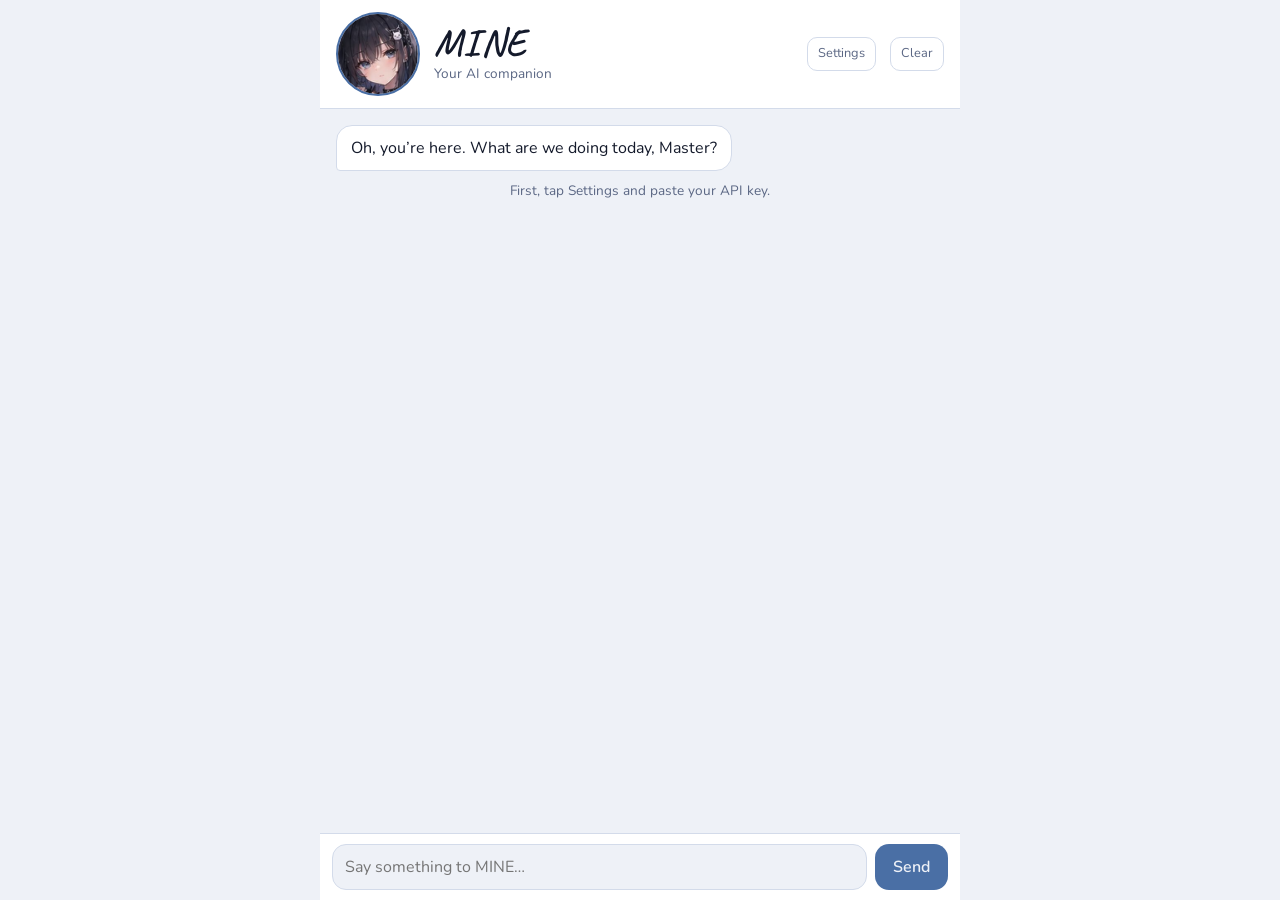
==== index.html @ ddd77b6e "Rename index-1.html to index.html" ====
<!DOCTYPE html>
<html lang="en">
<head>
<meta charset="utf-8">
<meta name="viewport" content="width=device-width, initial-scale=1, viewport-fit=cover">
<title>MINE</title>
<meta name="theme-color" content="#0d1220">
<link rel="manifest" href="manifest.webmanifest">
<link rel="icon" href="icon-192.png">
<link rel="apple-touch-icon" href="icon-192.png">
<link rel="preconnect" href="https://fonts.googleapis.com">
<link href="https://fonts.googleapis.com/css2?family=Caveat:wght@600&family=Nunito:wght@400;600&display=swap" rel="stylesheet">
<link rel="stylesheet" href="style.css">
</head>
<body>
<div id="app">
<header>
<img id="face" alt="MINE">
<div><h1>MINE</h1><p id="status">Your AI companion</p></div>
<button id="gear" type="button">Settings</button><button id="clear" type="button">Clear</button>
</header>
<div id="set" hidden><label>API key (stays on this phone)<input id="k" type="password" autocomplete="off"></label><label>Model name<input id="mdl"></label><button id="sv" type="button">Save</button></div>
<div id="log" aria-live="polite"></div>
<form id="f"><textarea id="t" rows="1" placeholder="Say something to MINE…"></textarea><button id="send" type="submit">Send</button></form>
</div>
<script src="faces.js"></script>
<script src="script.js"></script>
</body>
</html>
---- style.css ----
:root{--bg:#eef1f7;--panel:#fff;--text:#141a2b;--muted:#5b6784;--accent:#4a6fa5;--me:#dbe4f3;--her:#fff;--line:#d3dbea;
box-sizing:border-box;padding-top:env(safe-area-inset-top,0px);padding-bottom:env(safe-area-inset-bottom,0px)}
@media (prefers-color-scheme:dark){:root:not([data-theme="light"]){--bg:#0d1220;--panel:#141b2d;--text:#e8edf7;--muted:#8d9ab8;--accent:#9fb4d6;--me:#26324d;--her:#19223a;--line:#27314a}}
:root[data-theme="dark"]{--bg:#0d1220;--panel:#141b2d;--text:#e8edf7;--muted:#8d9ab8;--accent:#9fb4d6;--me:#26324d;--her:#19223a;--line:#27314a}
*{box-sizing:border-box}
html,body{height:100%;margin:0}
body{background:var(--bg);color:var(--text);font:16px/1.5 Nunito,system-ui,sans-serif}
#app{height:100%;display:flex;flex-direction:column;max-width:640px;margin:0 auto}
header{display:flex;align-items:center;gap:14px;padding:12px 16px;border-bottom:1px solid var(--line);background:var(--panel)}
#face{width:84px;height:84px;border-radius:50%;object-fit:cover;object-position:50% 45%;border:2px solid var(--accent);transform:scale(1);flex:none;background:var(--line)}
h1{font:600 2.4rem/1 Caveat,cursive;margin:0;letter-spacing:.02em}
header p{margin:2px 0 0;color:var(--muted);font-size:.85rem}
#gear{margin-left:auto}#clear,#gear{background:none;border:1px solid var(--line);color:var(--muted);border-radius:10px;padding:6px 10px;font:inherit;font-size:.8rem}
#log{flex:1;overflow-y:auto;padding:16px;display:flex;flex-direction:column;gap:10px}
.m{max-width:85%;padding:10px 14px;border-radius:16px;white-space:pre-wrap;overflow-wrap:anywhere;border:1px solid var(--line)}
.her{align-self:flex-start;background:var(--her);border-bottom-left-radius:4px}
.me{align-self:flex-end;background:var(--me);border-bottom-right-radius:4px}
.err{align-self:center;color:var(--muted);font-size:.85rem;text-align:center}
form{display:flex;gap:8px;padding:10px 12px;border-top:1px solid var(--line);background:var(--panel)}
textarea{flex:1;resize:none;border:1px solid var(--line);border-radius:14px;padding:10px 12px;font:inherit;background:var(--bg);color:var(--text);max-height:120px}
#send{border:0;border-radius:14px;padding:0 18px;background:var(--accent);color:var(--bg);font:600 1rem Nunito,sans-serif}
#send:disabled{opacity:.5}
button:focus-visible,textarea:focus-visible{outline:2px solid var(--accent);outline-offset:2px}
header{flex-wrap:wrap}#set{display:flex;flex-direction:column;gap:8px;padding:12px 16px;border-bottom:1px solid var(--line);background:var(--panel);font-size:.85rem;color:var(--muted)}#set[hidden]{display:none}#set input{width:100%;margin-top:4px;border:1px solid var(--line);border-radius:10px;padding:8px 10px;font:inherit;background:var(--bg);color:var(--text)}#sv{align-self:flex-start;border:0;border-radius:10px;padding:8px 16px;background:var(--accent);color:var(--bg);font:600 .9rem Nunito,sans-serif}
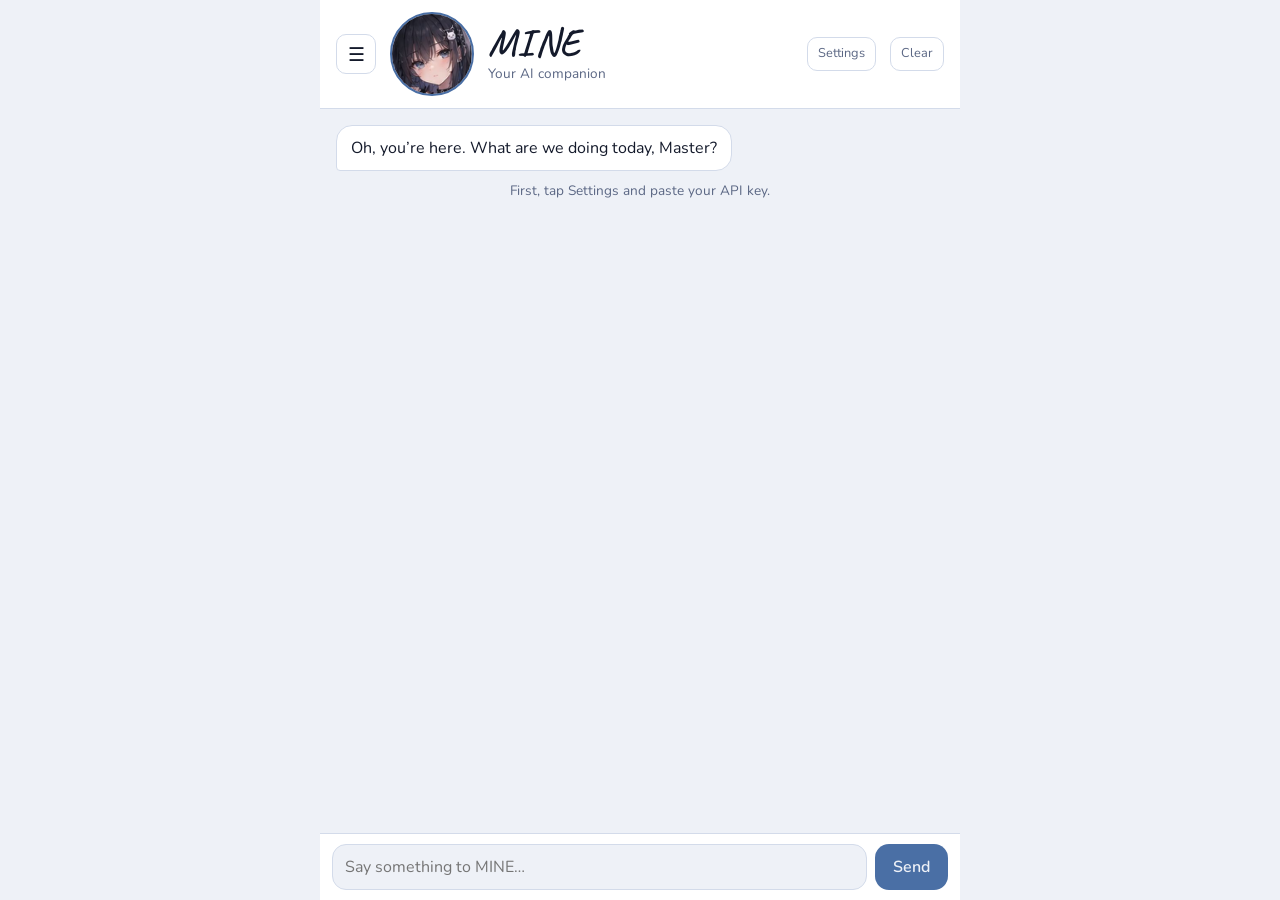
==== commit 8d0036e3: "Rename index-1.html to index.html" ====
--- a/index.html
+++ b/index.html
@@ -10,20 +10,34 @@
 <link rel="apple-touch-icon" href="icon-192.png">
 <link rel="preconnect" href="https://fonts.googleapis.com">
 <link href="https://fonts.googleapis.com/css2?family=Caveat:wght@600&family=Nunito:wght@400;600&display=swap" rel="stylesheet">
-<link rel="stylesheet" href="style.css">
+<link rel="stylesheet" href="style.css?v=2">
 </head>
 <body>
 <div id="app">
 <header>
+<button id="menu" type="button" aria-label="Chats">☰</button>
 <img id="face" alt="MINE">
 <div><h1>MINE</h1><p id="status">Your AI companion</p></div>
 <button id="gear" type="button">Settings</button><button id="clear" type="button">Clear</button>
 </header>
-<div id="set" hidden><label>API key (stays on this phone)<input id="k" type="password" autocomplete="off"></label><label>Model name<input id="mdl"></label><button id="sv" type="button">Save</button></div>
+<div id="set" hidden>
+<label>API key (stays on this phone)<input id="k" type="password" autocomplete="off"></label>
+<label>Model name<input id="mdl"></label>
+<label>What should MINE call you?<input id="un" placeholder="Master"></label>
+<label>Personality (how MINE acts)<textarea id="pp"></textarea></label>
+<div class="row"><button id="sv" type="button">Save</button><button id="rp" type="button">Reset personality</button></div>
+</div>
 <div id="log" aria-live="polite"></div>
 <form id="f"><textarea id="t" rows="1" placeholder="Say something to MINE…"></textarea><button id="send" type="submit">Send</button></form>
 </div>
+<div id="dim" hidden></div>
+<aside id="drawer" hidden>
+<h2>MINE</h2>
+<button id="newc" type="button">+ New chat</button>
+<input id="q" type="search" placeholder="Search chats…" autocomplete="off">
+<div id="list"></div>
+</aside>
 <script src="faces.js"></script>
-<script src="script.js"></script>
+<script src="script.js?v=2"></script>
 </body>
 </html>
--- a/style.css
+++ b/style.css
@@ -21,4 +21,22 @@
 #send{border:0;border-radius:14px;padding:0 18px;background:var(--accent);color:var(--bg);font:600 1rem Nunito,sans-serif}
 #send:disabled{opacity:.5}
 button:focus-visible,textarea:focus-visible{outline:2px solid var(--accent);outline-offset:2px}
-header{flex-wrap:wrap}#set{display:flex;flex-direction:column;gap:8px;padding:12px 16px;border-bottom:1px solid var(--line);background:var(--panel);font-size:.85rem;color:var(--muted)}#set[hidden]{display:none}#set input{width:100%;margin-top:4px;border:1px solid var(--line);border-radius:10px;padding:8px 10px;font:inherit;background:var(--bg);color:var(--text)}#sv{align-self:flex-start;border:0;border-radius:10px;padding:8px 16px;background:var(--accent);color:var(--bg);font:600 .9rem Nunito,sans-serif}+header{flex-wrap:wrap}#set{display:flex;flex-direction:column;gap:8px;padding:12px 16px;border-bottom:1px solid var(--line);background:var(--panel);font-size:.85rem;color:var(--muted)}#set[hidden]{display:none}#set input{width:100%;margin-top:4px;border:1px solid var(--line);border-radius:10px;padding:8px 10px;font:inherit;background:var(--bg);color:var(--text)}#sv{align-self:flex-start;border:0;border-radius:10px;padding:8px 16px;background:var(--accent);color:var(--bg);font:600 .9rem Nunito,sans-serif}
+#menu{background:none;border:1px solid var(--line);color:var(--text);border-radius:10px;width:40px;height:40px;font-size:1.2rem;flex:none}
+#dim{position:fixed;inset:0;background:rgba(0,0,0,.45);z-index:20}
+#dim[hidden],#drawer[hidden]{display:none}
+#drawer{position:fixed;top:0;bottom:0;left:0;width:min(86vw,340px);background:var(--panel);color:var(--text);z-index:21;display:flex;flex-direction:column;gap:10px;padding:calc(12px + env(safe-area-inset-top,0px)) 12px calc(12px + env(safe-area-inset-bottom,0px));border-right:1px solid var(--line)}
+#drawer h2{font:600 2rem/1 Caveat,cursive;margin:0}
+#q{width:100%;border:1px solid var(--line);border-radius:12px;padding:10px 12px;font:inherit;background:var(--bg);color:var(--text)}
+#newc{border:0;border-radius:12px;padding:10px;background:var(--accent);color:var(--bg);font:600 1rem Nunito,sans-serif}
+#list{flex:1;overflow-y:auto;display:flex;flex-direction:column;gap:2px}
+.lab{color:var(--muted);font-size:.75rem;margin:10px 4px 2px}
+.ci{display:flex;align-items:center;border-radius:10px}
+.ci.on{background:var(--me)}
+.ci .o{flex:1;min-width:0;text-align:left;background:none;border:0;color:var(--text);font:inherit;padding:10px;overflow:hidden;text-overflow:ellipsis;white-space:nowrap}
+.ci .a{background:none;border:0;color:var(--muted);padding:8px;font-size:1rem;opacity:.45}
+.ci .a.p{opacity:1}
+#set{max-height:65vh;overflow-y:auto}
+#set textarea{width:100%;min-height:130px;max-height:none;margin-top:4px;resize:vertical;border:1px solid var(--line);border-radius:10px;padding:8px 10px;font:inherit;background:var(--bg);color:var(--text)}
+.row{display:flex;gap:8px;flex-wrap:wrap}
+#rp{background:none;border:1px solid var(--line);color:var(--muted);border-radius:10px;padding:8px 12px;font:inherit;font-size:.85rem}
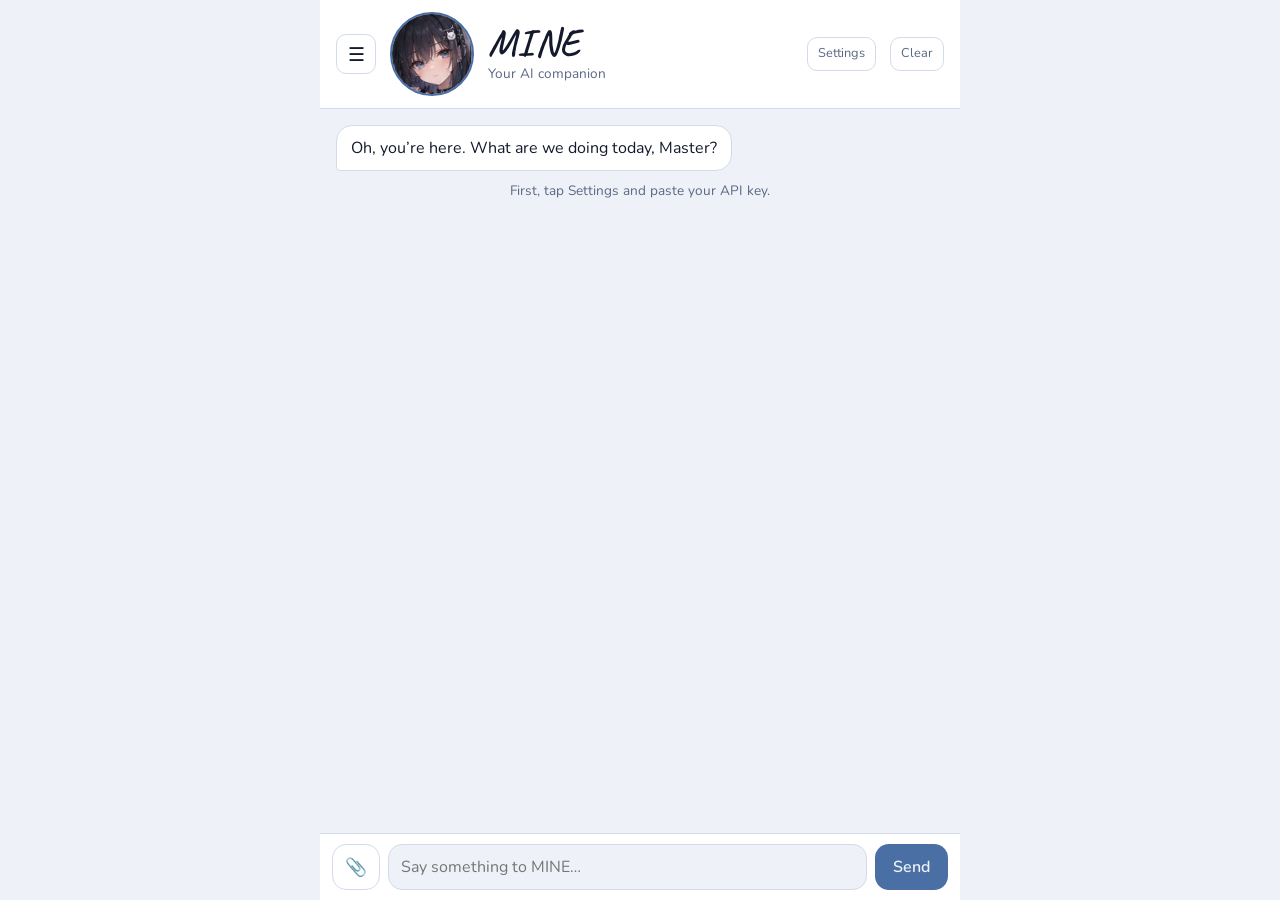
==== commit 99dd0886: "Add files via upload" ====
--- a/index.html
+++ b/index.html
@@ -10,7 +10,7 @@
 <link rel="apple-touch-icon" href="icon-192.png">
 <link rel="preconnect" href="https://fonts.googleapis.com">
 <link href="https://fonts.googleapis.com/css2?family=Caveat:wght@600&family=Nunito:wght@400;600&display=swap" rel="stylesheet">
-<link rel="stylesheet" href="style.css?v=2">
+<link rel="stylesheet" href="style.css?v=3">
 </head>
 <body>
 <div id="app">
@@ -25,10 +25,12 @@
 <label>Model name<input id="mdl"></label>
 <label>What should MINE call you?<input id="un" placeholder="Master"></label>
 <label>Personality (how MINE acts)<textarea id="pp"></textarea></label>
-<div class="row"><button id="sv" type="button">Save</button><button id="rp" type="button">Reset personality</button></div>
+<div class="row"><button id="sv" type="button">Save</button><button id="rp" type="button">Reset personality</button><button id="ex" type="button">Export chats</button><button id="im" type="button">Import chats</button></div>
+<input id="imp" type="file" accept="application/json" hidden>
 </div>
 <div id="log" aria-live="polite"></div>
-<form id="f"><textarea id="t" rows="1" placeholder="Say something to MINE…"></textarea><button id="send" type="submit">Send</button></form>
+<div id="pv" hidden></div>
+<form id="f"><button id="att" type="button" aria-label="Attach image">📎</button><input id="img" type="file" accept="image/*" hidden><textarea id="t" rows="1" placeholder="Say something to MINE…"></textarea><button id="send" type="submit">Send</button></form>
 </div>
 <div id="dim" hidden></div>
 <aside id="drawer" hidden>
@@ -38,6 +40,6 @@
 <div id="list"></div>
 </aside>
 <script src="faces.js"></script>
-<script src="script.js?v=2"></script>
+<script src="script.js?v=3"></script>
 </body>
 </html>
--- a/style.css
+++ b/style.css
@@ -40,3 +40,12 @@
 #set textarea{width:100%;min-height:130px;max-height:none;margin-top:4px;resize:vertical;border:1px solid var(--line);border-radius:10px;padding:8px 10px;font:inherit;background:var(--bg);color:var(--text)}
 .row{display:flex;gap:8px;flex-wrap:wrap}
 #rp{background:none;border:1px solid var(--line);color:var(--muted);border-radius:10px;padding:8px 12px;font:inherit;font-size:.85rem}
+
+.m pre{overflow-x:auto;background:var(--bg);padding:8px 10px;border-radius:8px;margin:6px 0;white-space:pre}
+.m code{font-family:ui-monospace,Menlo,Consolas,monospace;font-size:.88em;background:var(--bg);padding:1px 4px;border-radius:4px}
+.m pre code{background:none;padding:0}
+.act{display:flex;gap:6px;margin-top:8px}
+.act button,#ex,#im{background:none;border:1px solid var(--line);color:var(--muted);border-radius:8px;padding:3px 9px;font:inherit;font-size:.78rem}
+#att{background:none;border:1px solid var(--line);border-radius:14px;padding:0 12px;font-size:1.1rem;color:var(--text)}
+#pv{padding:6px 14px;font-size:.85rem;color:var(--muted);background:var(--panel);border-top:1px solid var(--line);position:relative;z-index:2}
+#pv button{background:none;border:0;color:var(--accent);font:inherit;margin-left:8px}
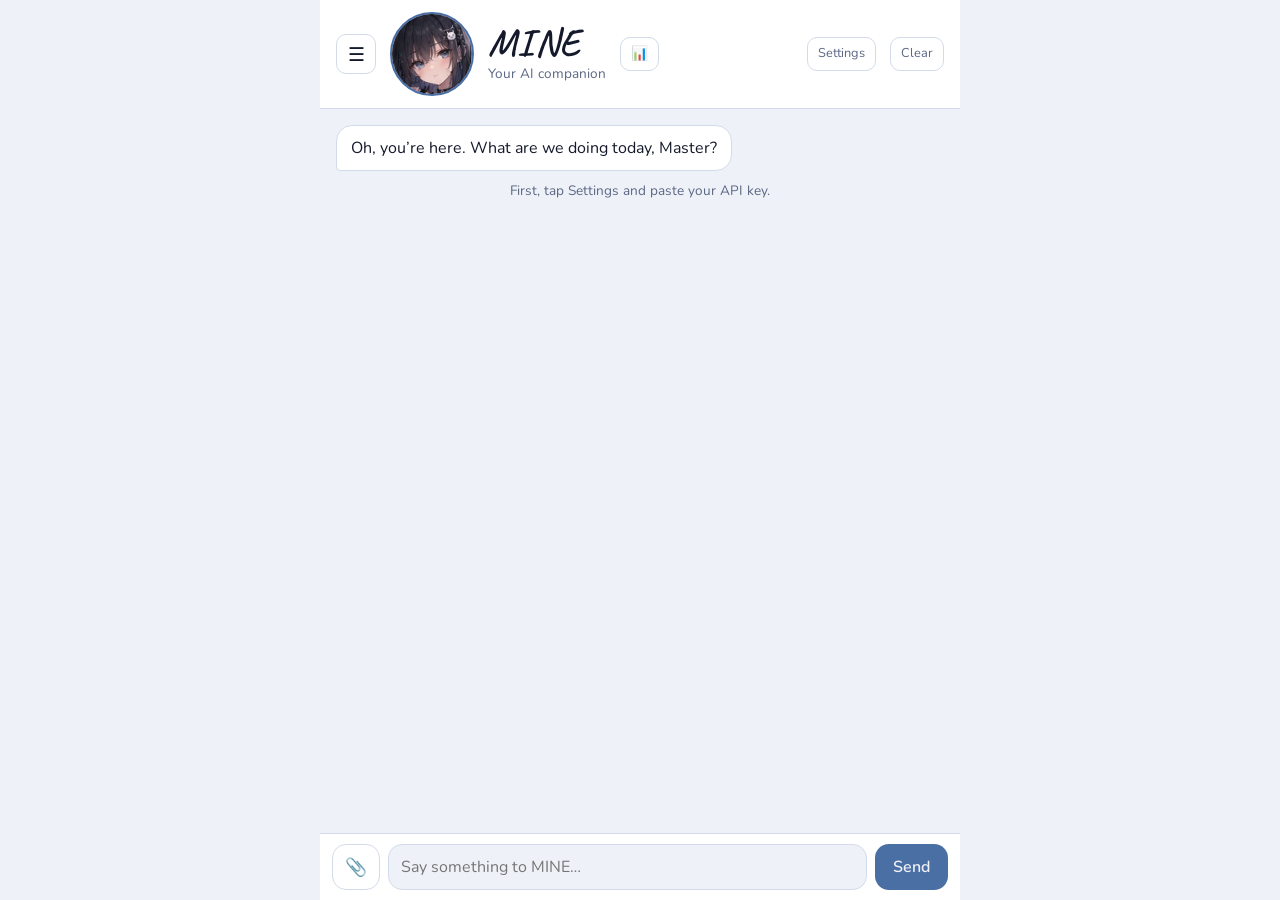
==== commit 5f09b43e: "Add files via upload" ====
--- a/index.html
+++ b/index.html
@@ -10,7 +10,7 @@
 <link rel="apple-touch-icon" href="icon-192.png">
 <link rel="preconnect" href="https://fonts.googleapis.com">
 <link href="https://fonts.googleapis.com/css2?family=Caveat:wght@600&family=Nunito:wght@400;600&display=swap" rel="stylesheet">
-<link rel="stylesheet" href="style.css?v=3">
+<link rel="stylesheet" href="style.css?v=4">
 </head>
 <body>
 <div id="app">
@@ -18,15 +18,22 @@
 <button id="menu" type="button" aria-label="Chats">☰</button>
 <img id="face" alt="MINE">
 <div><h1>MINE</h1><p id="status">Your AI companion</p></div>
-<button id="gear" type="button">Settings</button><button id="clear" type="button">Clear</button>
+<button id="wbtn" type="button" aria-label="Well-being">📊</button><button id="gear" type="button">Settings</button><button id="clear" type="button">Clear</button>
 </header>
 <div id="set" hidden>
 <label>API key (stays on this phone)<input id="k" type="password" autocomplete="off"></label>
 <label>Model name<input id="mdl"></label>
 <label>What should MINE call you?<input id="un" placeholder="Master"></label>
 <label>Personality (how MINE acts)<textarea id="pp"></textarea></label>
-<div class="row"><button id="sv" type="button">Save</button><button id="rp" type="button">Reset personality</button><button id="ex" type="button">Export chats</button><button id="im" type="button">Import chats</button></div>
+<div class="row"><button id="sv" type="button">Save</button><button id="rp" type="button">Reset personality</button><button id="nt" type="button">Enable notifications</button><button id="ex" type="button">Export chats</button><button id="im" type="button">Import chats</button></div>
 <input id="imp" type="file" accept="application/json" hidden>
+</div>
+<div id="wb" hidden>
+<div class="row"><select id="wd"><option value="0">Today</option><option value="1">Yesterday</option><option value="2">2 days ago</option></select><input id="wh" type="number" min="0" max="24" placeholder="hours"><input id="wm" type="number" min="0" max="59" placeholder="min"></div>
+<label>Top apps (e.g. Instagram 1h20m, YouTube 45m)<textarea id="wa"></textarea></label>
+<div class="row"><button id="ws" type="button">Save day</button><button id="wsh" type="button">📸 Read screenshot</button><button id="wq" type="button">Ask MINE</button></div>
+<input id="wf" type="file" accept="image/*" hidden>
+<div id="wsum"></div>
 </div>
 <div id="log" aria-live="polite"></div>
 <div id="pv" hidden></div>
@@ -40,6 +47,6 @@
 <div id="list"></div>
 </aside>
 <script src="faces.js"></script>
-<script src="script.js?v=3"></script>
+<script src="script.js?v=4"></script>
 </body>
 </html>
--- a/style.css
+++ b/style.css
@@ -49,3 +49,8 @@
 #att{background:none;border:1px solid var(--line);border-radius:14px;padding:0 12px;font-size:1.1rem;color:var(--text)}
 #pv{padding:6px 14px;font-size:.85rem;color:var(--muted);background:var(--panel);border-top:1px solid var(--line);position:relative;z-index:2}
 #pv button{background:none;border:0;color:var(--accent);font:inherit;margin-left:8px}
+
+#wb{display:flex;flex-direction:column;gap:8px;padding:12px 16px;border-bottom:1px solid var(--line);background:var(--panel);font-size:.85rem;color:var(--muted);max-height:65vh;overflow-y:auto}#wb[hidden]{display:none}
+#wb input,#wb select,#wb textarea{border:1px solid var(--line);border-radius:10px;padding:8px 10px;font:inherit;background:var(--bg);color:var(--text)}#wb input{width:6rem}#wb textarea{width:100%;min-height:60px;margin-top:4px}
+#wb button,#nt,#wbtn{background:none;border:1px solid var(--line);color:var(--muted);border-radius:10px;padding:8px 12px;font:inherit;font-size:.85rem}#wbtn{padding:6px 10px}#ws{background:var(--accent);color:var(--bg);border:0}
+#wsum{white-space:pre-line}.tm{font-size:.7rem;color:var(--muted);margin-top:4px;opacity:.8}
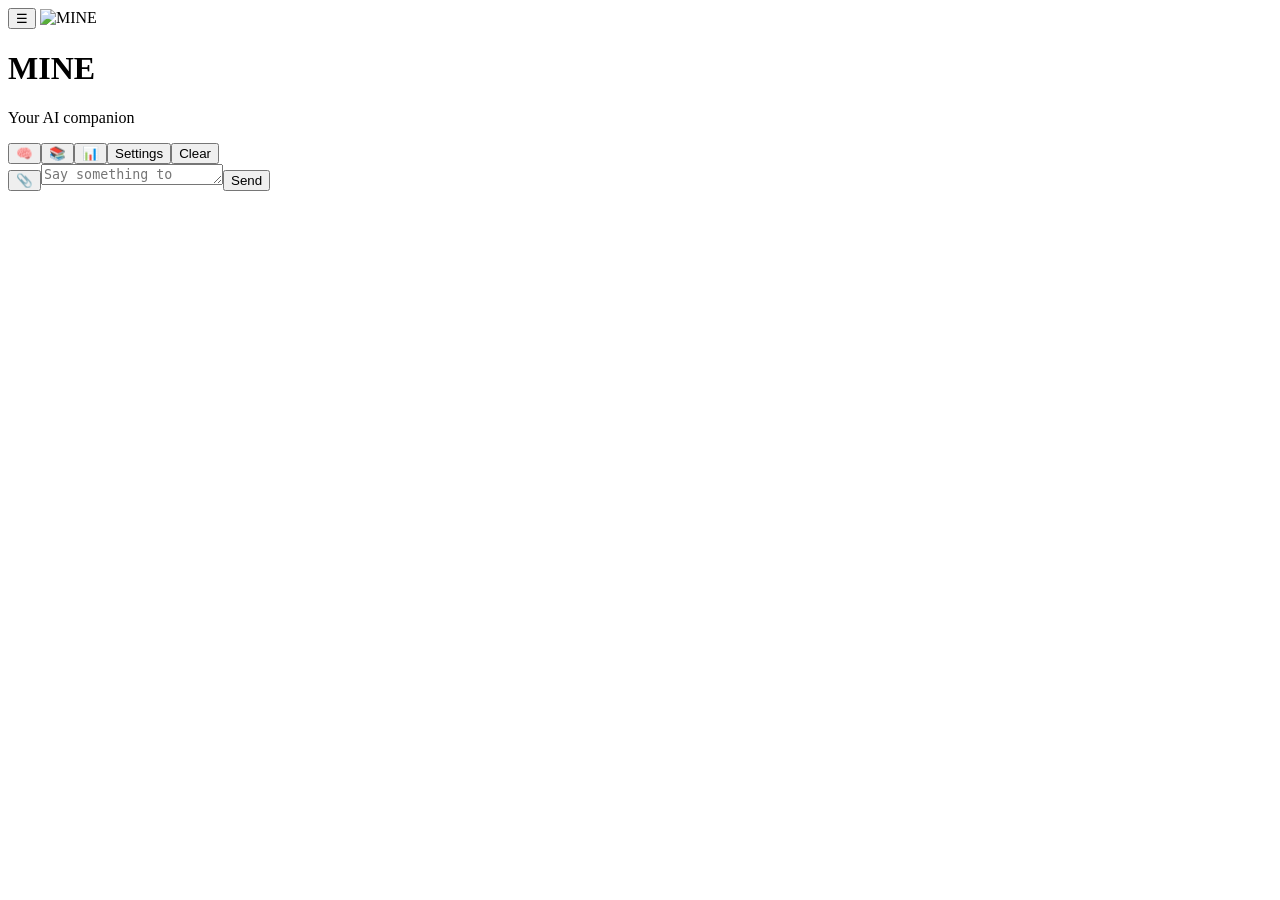
==== commit a77c2c97: "Rename index (1).html to index.html" ====
--- a/index.html
+++ b/index.html
@@ -10,7 +10,7 @@
 <link rel="apple-touch-icon" href="icon-192.png">
 <link rel="preconnect" href="https://fonts.googleapis.com">
 <link href="https://fonts.googleapis.com/css2?family=Caveat:wght@600&family=Nunito:wght@400;600&display=swap" rel="stylesheet">
-<link rel="stylesheet" href="style.css?v=4">
+<link rel="stylesheet" href="style.css?v=5">
 </head>
 <body>
 <div id="app">
@@ -18,7 +18,7 @@
 <button id="menu" type="button" aria-label="Chats">☰</button>
 <img id="face" alt="MINE">
 <div><h1>MINE</h1><p id="status">Your AI companion</p></div>
-<button id="wbtn" type="button" aria-label="Well-being">📊</button><button id="gear" type="button">Settings</button><button id="clear" type="button">Clear</button>
+<button id="mbtn" type="button" aria-label="Memory">🧠</button><button id="sbtn" type="button" aria-label="Study">📚</button><button id="wbtn" type="button" aria-label="Well-being">📊</button><button id="gear" type="button">Settings</button><button id="clear" type="button">Clear</button>
 </header>
 <div id="set" hidden>
 <label>API key (stays on this phone)<input id="k" type="password" autocomplete="off"></label>
@@ -35,11 +35,29 @@
 <input id="wf" type="file" accept="image/*" hidden>
 <div id="wsum"></div>
 </div>
+<div id="mp" hidden>
+<div class="lab">What MINE remembers about you (auto-saved from chats; delete anything)</div>
+<div id="ml"></div>
+<div class="row"><input id="mt" placeholder="Add something to remember…"><button id="madd" type="button">Add</button><button id="mclr" type="button">Clear all</button></div>
+</div>
 <div id="log" aria-live="polite"></div>
 <div id="pv" hidden></div>
 <form id="f"><button id="att" type="button" aria-label="Attach image">📎</button><input id="img" type="file" accept="image/*" hidden><textarea id="t" rows="1" placeholder="Say something to MINE…"></textarea><button id="send" type="submit">Send</button></form>
 </div>
 <div id="dim" hidden></div>
+<div id="sp" hidden>
+<div class="sh"><b>Study</b><span><button id="stq" type="button" class="on">Quiz</button> <button id="stp" type="button">Progress</button> <button id="sx" type="button" aria-label="Close">✕</button></span></div>
+<div id="sq">
+<div class="row"><select id="sc"><option>6</option><option>7</option><option>8</option><option>9</option><option selected>10</option><option>11</option><option>12</option></select><select id="ss"></select></div>
+<div class="row"><input id="sch" placeholder="Chapter (blank = whole syllabus)"><button id="chb" type="button">Load chapters</button></div>
+<select id="chs" hidden></select>
+<div class="row"><select id="sn"><option>5</option><option selected>10</option><option>15</option></select><select id="sd"><option>Mixed</option><option>Easy</option><option>Hard</option></select></div>
+<div class="row"><button id="go" type="button" class="pri">Start quiz</button><button id="gw" type="button">Practice my mistakes</button></div>
+<div id="sm" class="ex"></div>
+</div>
+<div id="sg" hidden></div>
+<div id="spg" hidden></div>
+</div>
 <aside id="drawer" hidden>
 <h2>MINE</h2>
 <button id="newc" type="button">+ New chat</button>
@@ -47,6 +65,6 @@
 <div id="list"></div>
 </aside>
 <script src="faces.js"></script>
-<script src="script.js?v=4"></script>
+<script src="script.js?v=5"></script>
 </body>
 </html>
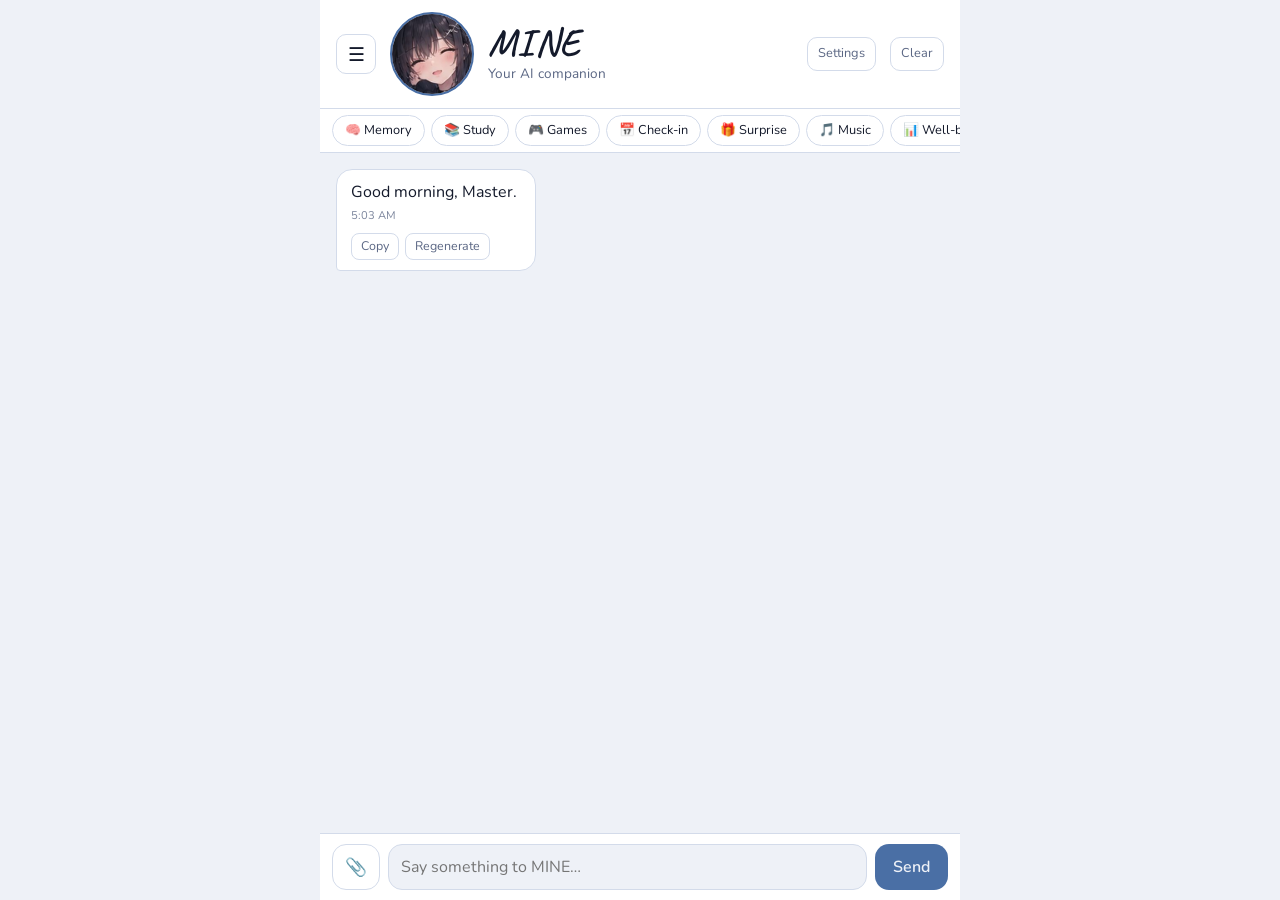
==== commit aeb3fd1b: "Add files via upload" ====
--- a/index.html
+++ b/index.html
@@ -10,7 +10,7 @@
 <link rel="apple-touch-icon" href="icon-192.png">
 <link rel="preconnect" href="https://fonts.googleapis.com">
 <link href="https://fonts.googleapis.com/css2?family=Caveat:wght@600&family=Nunito:wght@400;600&display=swap" rel="stylesheet">
-<link rel="stylesheet" href="style.css?v=5">
+<link rel="stylesheet" href="style.css?v=6">
 </head>
 <body>
 <div id="app">
@@ -18,14 +18,16 @@
 <button id="menu" type="button" aria-label="Chats">☰</button>
 <img id="face" alt="MINE">
 <div><h1>MINE</h1><p id="status">Your AI companion</p></div>
-<button id="mbtn" type="button" aria-label="Memory">🧠</button><button id="sbtn" type="button" aria-label="Study">📚</button><button id="wbtn" type="button" aria-label="Well-being">📊</button><button id="gear" type="button">Settings</button><button id="clear" type="button">Clear</button>
+<button id="gear" type="button">Settings</button><button id="clear" type="button">Clear</button>
 </header>
+<nav id="tb"><button id="mbtn" type="button">🧠 Memory</button><button id="sbtn" type="button">📚 Study</button><button id="gmb" type="button">🎮 Games</button><button id="cbtn" type="button">📅 Check-in</button><button id="sup" type="button">🎁 Surprise</button><button id="ubtn" type="button">🎵 Music</button><button id="wbtn" type="button">📊 Well-being</button></nav>
+<div id="mb" hidden><span class="eq"><i></i><i></i><i></i><i></i></span><div class="mt"><b id="mtn"></b><small id="mta"></small><div class="bar"><i id="mpg"></i></div></div><button id="mch" type="button" aria-label="Ask MINE">💬</button><button id="mpp" type="button" aria-label="Pause">⏸</button><button id="mnx" type="button" aria-label="Next">⏭</button></div>
 <div id="set" hidden>
 <label>API key (stays on this phone)<input id="k" type="password" autocomplete="off"></label>
 <label>Model name<input id="mdl"></label>
 <label>What should MINE call you?<input id="un" placeholder="Master"></label>
 <label>Personality (how MINE acts)<textarea id="pp"></textarea></label>
-<div class="row"><button id="sv" type="button">Save</button><button id="rp" type="button">Reset personality</button><button id="nt" type="button">Enable notifications</button><button id="ex" type="button">Export chats</button><button id="im" type="button">Import chats</button></div>
+<div class="row"><button id="sv" type="button">Save</button><button id="rp" type="button">Reset personality</button><button id="nt" type="button">Enable notifications</button><button id="wx" type="button">Enable weather</button><button id="ex" type="button">Export chats</button><button id="im" type="button">Import chats</button></div>
 <input id="imp" type="file" accept="application/json" hidden>
 </div>
 <div id="wb" hidden>
@@ -40,11 +42,24 @@
 <div id="ml"></div>
 <div class="row"><input id="mt" placeholder="Add something to remember…"><button id="madd" type="button">Add</button><button id="mclr" type="button">Clear all</button></div>
 </div>
+<div id="cp" hidden>
+<div class="row"><button id="cpv" type="button">‹</button><b id="cpt" style="flex:1;text-align:center;color:var(--text)"></b><button id="cnx" type="button">›</button></div>
+<div id="ccal" class="cal"></div><div id="cdt" class="ex"></div><div id="cst" class="ex"></div>
+<div class="lab">Daily check-in: how do you feel today?</div><div class="row" id="cmd"></div>
+</div>
+<div id="up" hidden>
+<div class="row"><button id="uadd" type="button">＋ Add songs</button><button id="ush" type="button">🔀 Shuffle</button><button id="uclr" type="button">Clear</button></div>
+<input id="uf" type="file" accept="audio/*" multiple hidden>
+<label class="chk"><input id="uc" type="checkbox"> MINE comments when a song starts</label>
+<div id="ul"></div>
+<div class="ex">MINE can only see music played here, in her own player. A website can’t read what Spotify or YouTube Music is playing.</div>
+</div>
 <div id="log" aria-live="polite"></div>
 <div id="pv" hidden></div>
 <form id="f"><button id="att" type="button" aria-label="Attach image">📎</button><input id="img" type="file" accept="image/*" hidden><textarea id="t" rows="1" placeholder="Say something to MINE…"></textarea><button id="send" type="submit">Send</button></form>
 </div>
 <div id="dim" hidden></div>
+<div id="gp" hidden><div class="sh"><b>Games</b><button id="gx" type="button">✕</button></div><div id="gb"></div><div id="gv" hidden></div></div>
 <div id="sp" hidden>
 <div class="sh"><b>Study</b><span><button id="stq" type="button" class="on">Quiz</button> <button id="stp" type="button">Progress</button> <button id="sx" type="button" aria-label="Close">✕</button></span></div>
 <div id="sq">
@@ -65,6 +80,8 @@
 <div id="list"></div>
 </aside>
 <script src="faces.js"></script>
-<script src="script.js?v=5"></script>
+<script src="script.js?v=6"></script>
+<script src="extras.js?v=1"></script>
+<script src="games.js?v=1"></script>
 </body>
 </html>
--- a/style.css
+++ b/style.css
@@ -0,0 +1,98 @@
+:root{--bg:#eef1f7;--panel:#fff;--text:#141a2b;--muted:#5b6784;--accent:#4a6fa5;--me:#dbe4f3;--her:#fff;--line:#d3dbea;
+box-sizing:border-box;padding-top:env(safe-area-inset-top,0px);padding-bottom:env(safe-area-inset-bottom,0px)}
+@media (prefers-color-scheme:dark){:root:not([data-theme="light"]){--bg:#0d1220;--panel:#141b2d;--text:#e8edf7;--muted:#8d9ab8;--accent:#9fb4d6;--me:#26324d;--her:#19223a;--line:#27314a}}
+:root[data-theme="dark"]{--bg:#0d1220;--panel:#141b2d;--text:#e8edf7;--muted:#8d9ab8;--accent:#9fb4d6;--me:#26324d;--her:#19223a;--line:#27314a}
+*{box-sizing:border-box}
+html,body{height:100%;margin:0}
+body{background:var(--bg);color:var(--text);font:16px/1.5 Nunito,system-ui,sans-serif}
+#app{height:100%;display:flex;flex-direction:column;max-width:640px;margin:0 auto}
+header{display:flex;align-items:center;gap:14px;padding:12px 16px;border-bottom:1px solid var(--line);background:var(--panel)}
+#face{width:84px;height:84px;border-radius:50%;object-fit:cover;object-position:50% 45%;border:2px solid var(--accent);transform:scale(1);flex:none;background:var(--line)}
+h1{font:600 2.4rem/1 Caveat,cursive;margin:0;letter-spacing:.02em}
+header p{margin:2px 0 0;color:var(--muted);font-size:.85rem}
+#gear{margin-left:auto}#clear,#gear{background:none;border:1px solid var(--line);color:var(--muted);border-radius:10px;padding:6px 10px;font:inherit;font-size:.8rem}
+#log{flex:1;overflow-y:auto;padding:16px;display:flex;flex-direction:column;gap:10px}
+.m{max-width:85%;padding:10px 14px;border-radius:16px;white-space:pre-wrap;overflow-wrap:anywhere;border:1px solid var(--line)}
+.her{align-self:flex-start;background:var(--her);border-bottom-left-radius:4px}
+.me{align-self:flex-end;background:var(--me);border-bottom-right-radius:4px}
+.err{align-self:center;color:var(--muted);font-size:.85rem;text-align:center}
+form{display:flex;gap:8px;padding:10px 12px;border-top:1px solid var(--line);background:var(--panel)}
+textarea{flex:1;resize:none;border:1px solid var(--line);border-radius:14px;padding:10px 12px;font:inherit;background:var(--bg);color:var(--text);max-height:120px}
+#send{border:0;border-radius:14px;padding:0 18px;background:var(--accent);color:var(--bg);font:600 1rem Nunito,sans-serif}
+#send:disabled{opacity:.5}
+button:focus-visible,textarea:focus-visible{outline:2px solid var(--accent);outline-offset:2px}
+header{flex-wrap:wrap}#set{display:flex;flex-direction:column;gap:8px;padding:12px 16px;border-bottom:1px solid var(--line);background:var(--panel);font-size:.85rem;color:var(--muted)}#set[hidden]{display:none}#set input{width:100%;margin-top:4px;border:1px solid var(--line);border-radius:10px;padding:8px 10px;font:inherit;background:var(--bg);color:var(--text)}#sv{align-self:flex-start;border:0;border-radius:10px;padding:8px 16px;background:var(--accent);color:var(--bg);font:600 .9rem Nunito,sans-serif}
+#menu{background:none;border:1px solid var(--line);color:var(--text);border-radius:10px;width:40px;height:40px;font-size:1.2rem;flex:none}
+#dim{position:fixed;inset:0;background:rgba(0,0,0,.45);z-index:20}
+#dim[hidden],#drawer[hidden]{display:none}
+#drawer{position:fixed;top:0;bottom:0;left:0;width:min(86vw,340px);background:var(--panel);color:var(--text);z-index:21;display:flex;flex-direction:column;gap:10px;padding:calc(12px + env(safe-area-inset-top,0px)) 12px calc(12px + env(safe-area-inset-bottom,0px));border-right:1px solid var(--line)}
+#drawer h2{font:600 2rem/1 Caveat,cursive;margin:0}
+#q{width:100%;border:1px solid var(--line);border-radius:12px;padding:10px 12px;font:inherit;background:var(--bg);color:var(--text)}
+#newc{border:0;border-radius:12px;padding:10px;background:var(--accent);color:var(--bg);font:600 1rem Nunito,sans-serif}
+#list{flex:1;overflow-y:auto;display:flex;flex-direction:column;gap:2px}
+.lab{color:var(--muted);font-size:.75rem;margin:10px 4px 2px}
+.ci{display:flex;align-items:center;border-radius:10px}
+.ci.on{background:var(--me)}
+.ci .o{flex:1;min-width:0;text-align:left;background:none;border:0;color:var(--text);font:inherit;padding:10px;overflow:hidden;text-overflow:ellipsis;white-space:nowrap}
+.ci .a{background:none;border:0;color:var(--muted);padding:8px;font-size:1rem;opacity:.45}
+.ci .a.p{opacity:1}
+#set{max-height:65vh;overflow-y:auto}
+#set textarea{width:100%;min-height:130px;max-height:none;margin-top:4px;resize:vertical;border:1px solid var(--line);border-radius:10px;padding:8px 10px;font:inherit;background:var(--bg);color:var(--text)}
+.row{display:flex;gap:8px;flex-wrap:wrap}
+#rp{background:none;border:1px solid var(--line);color:var(--muted);border-radius:10px;padding:8px 12px;font:inherit;font-size:.85rem}
+
+.m pre{overflow-x:auto;background:var(--bg);padding:8px 10px;border-radius:8px;margin:6px 0;white-space:pre}
+.m code{font-family:ui-monospace,Menlo,Consolas,monospace;font-size:.88em;background:var(--bg);padding:1px 4px;border-radius:4px}
+.m pre code{background:none;padding:0}
+.act{display:flex;gap:6px;margin-top:8px}
+.act button,#ex,#im{background:none;border:1px solid var(--line);color:var(--muted);border-radius:8px;padding:3px 9px;font:inherit;font-size:.78rem}
+#att{background:none;border:1px solid var(--line);border-radius:14px;padding:0 12px;font-size:1.1rem;color:var(--text)}
+#pv{padding:6px 14px;font-size:.85rem;color:var(--muted);background:var(--panel);border-top:1px solid var(--line);position:relative;z-index:2}
+#pv button{background:none;border:0;color:var(--accent);font:inherit;margin-left:8px}
+
+#wb{display:flex;flex-direction:column;gap:8px;padding:12px 16px;border-bottom:1px solid var(--line);background:var(--panel);font-size:.85rem;color:var(--muted);max-height:65vh;overflow-y:auto}#wb[hidden]{display:none}
+#wb input,#wb select,#wb textarea{border:1px solid var(--line);border-radius:10px;padding:8px 10px;font:inherit;background:var(--bg);color:var(--text)}#wb input{width:6rem}#wb textarea{width:100%;min-height:60px;margin-top:4px}
+#wb button,#nt,#wbtn{background:none;border:1px solid var(--line);color:var(--muted);border-radius:10px;padding:8px 12px;font:inherit;font-size:.85rem}#wbtn{padding:6px 10px}#ws{background:var(--accent);color:var(--bg);border:0}
+#wsum{white-space:pre-line}.tm{font-size:.7rem;color:var(--muted);margin-top:4px;opacity:.8}
+
+#mp{display:flex;flex-direction:column;gap:8px;padding:12px 16px;border-bottom:1px solid var(--line);background:var(--panel);font-size:.85rem;color:var(--muted);max-height:65vh;overflow-y:auto}#mp[hidden]{display:none}
+.mi{display:flex;justify-content:space-between;align-items:center;gap:8px;padding:6px 0;border-bottom:1px solid var(--line);color:var(--text)}
+#mp input,#sp input,#sp select{flex:1;min-width:0;border:1px solid var(--line);border-radius:10px;padding:8px 10px;font:inherit;background:var(--panel);color:var(--text)}
+#mp button,#sp button{border:1px solid var(--line);background:none;color:var(--text);border-radius:10px;padding:8px 12px;font:inherit;font-size:.85rem}
+#mp .a{border:0;color:var(--muted);padding:4px 8px}
+#sp{position:fixed;inset:0;z-index:30;background:var(--bg);color:var(--text);display:flex;flex-direction:column;gap:10px;padding:calc(12px + env(safe-area-inset-top,0px)) 16px calc(12px + env(safe-area-inset-bottom,0px));overflow-y:auto;max-width:640px;margin:0 auto}#sp[hidden]{display:none}
+#sq,#sg,#spg{display:flex;flex-direction:column;gap:10px}#sq[hidden],#sg[hidden],#spg[hidden]{display:none}
+.sh{display:flex;justify-content:space-between;align-items:center}.sh b{font:600 1.9rem Caveat,cursive}
+#sp .on{background:var(--me)}#sp .pri{background:var(--accent);color:var(--bg);border:0;font-weight:600}
+.opt{display:block;width:100%;text-align:left;margin:2px 0}.opt:disabled{opacity:1;color:var(--text)}
+#sp .opt.ok{border-color:#3fa66b;background:rgba(63,166,107,.22)}#sp .opt.bad{border-color:#d65c5c;background:rgba(214,92,92,.22)}
+.bar{height:8px;border-radius:6px;background:var(--line);overflow:hidden}.bar i{display:block;height:100%;background:var(--accent)}
+.qq{font-size:1.05rem;margin:6px 0}.ex{color:var(--muted);font-size:.9rem;white-space:pre-line}.ex .row{margin-top:10px}
+.sr .t{display:flex;justify-content:space-between;gap:8px;font-size:.85rem;margin-bottom:4px}
+
+#tb{display:flex;gap:6px;overflow-x:auto;padding:6px 12px;border-bottom:1px solid var(--line);background:var(--panel);scrollbar-width:none}
+#tb button{flex:none;background:none;border:1px solid var(--line);color:var(--text);border-radius:999px;padding:5px 12px;font:inherit;font-size:.8rem}
+#cp,#up{display:flex;flex-direction:column;gap:8px;padding:12px 16px;border-bottom:1px solid var(--line);background:var(--panel);font-size:.85rem;color:var(--muted);max-height:65vh;overflow-y:auto}#cp[hidden],#up[hidden]{display:none}
+#cp button,#up button,#gp button,#mb button{border:1px solid var(--line);background:none;color:var(--text);border-radius:10px;padding:8px 12px;font:inherit;font-size:.85rem}
+.chk{display:flex;gap:8px;align-items:center}.ex{color:var(--muted);font-size:.9rem;white-space:pre-line}
+.cal{display:grid;grid-template-columns:repeat(7,1fr);gap:4px}.cw{text-align:center;font-size:.7rem}
+#cp .cd{aspect-ratio:1;padding:0;border-radius:8px;font-size:.72rem;line-height:1.1;white-space:pre-line}
+#cp .cd.l1{background:color-mix(in srgb,var(--accent) 25%,transparent)}#cp .cd.l2{background:color-mix(in srgb,var(--accent) 50%,transparent)}#cp .cd.l3{background:color-mix(in srgb,var(--accent) 80%,transparent)}#cp .cd.td{outline:2px solid var(--accent)}
+.sur{border:1px solid var(--accent);background:var(--panel);color:var(--text);border-radius:14px;padding:10px 14px;font:inherit}
+#mb{display:flex;align-items:center;gap:10px;padding:8px 12px;border-bottom:1px solid var(--line);background:var(--panel)}#mb[hidden]{display:none}
+#mb .mt{flex:1;min-width:0;display:flex;flex-direction:column}#mb b{white-space:nowrap;overflow:hidden;text-overflow:ellipsis;font-size:.9rem}#mb small{color:var(--muted);font-size:.75rem}#mb .bar{height:3px;margin-top:4px}
+#mb button{padding:6px 10px}
+.eq{display:flex;align-items:flex-end;gap:2px;height:22px;flex:none}.eq i{display:block;width:4px;background:var(--accent);border-radius:2px;animation:eq 0.9s ease-in-out infinite}
+.eq i:nth-child(1){animation-delay:-.2s}.eq i:nth-child(2){animation-delay:-.5s}.eq i:nth-child(3){animation-delay:-.1s}.eq i:nth-child(4){animation-delay:-.7s}
+@keyframes eq{0%,100%{height:4px}50%{height:22px}}
+#gp{position:fixed;inset:0;z-index:30;background:var(--bg);color:var(--text);display:flex;flex-direction:column;gap:10px;padding:calc(12px + env(safe-area-inset-top,0px)) 16px calc(12px + env(safe-area-inset-bottom,0px));overflow-y:auto;max-width:640px;margin:0 auto}#gp[hidden]{display:none}
+#gb,#gv{display:flex;flex-direction:column;gap:8px}#gb[hidden],#gv[hidden]{display:none}
+#gp .sh{display:flex;justify-content:space-between;align-items:center;gap:8px}#gp .sh b{font:600 1.7rem Caveat,cursive}
+#gp input,#gp select{border:1px solid var(--line);border-radius:10px;padding:8px 10px;font:inherit;background:var(--panel);color:var(--text)}
+.gc{display:block;width:100%;text-align:left}.gbody{display:flex;flex-direction:column;gap:10px}.gdone{pointer-events:none;opacity:.75}
+.g{display:grid;gap:6px;max-width:340px;width:100%}.g2{grid-template-columns:repeat(2,1fr);max-width:260px}.g3{grid-template-columns:repeat(3,1fr)}.g4{grid-template-columns:repeat(4,1fr)}.g5{grid-template-columns:repeat(5,1fr)}.g7{grid-template-columns:repeat(7,1fr);gap:3px}.g8{grid-template-columns:repeat(8,1fr);gap:2px}
+#gp .cell{aspect-ratio:1;padding:0;font-size:1.5rem;background:var(--panel);border-radius:10px}#gp .cell.sm{font-size:1rem;border-radius:8px}#gp .cell.m.open{background:var(--bg)}#gp .cell.lit{background:rgba(217,164,65,.3)}
+#gp .gch{gap:0}#gp .cell.ch{border:0;border-radius:0;font-size:1.5rem;color:#222}#gp .ch.lt{background:#e8d9b5}#gp .ch.dk{background:#b58863}#gp .ch.sel{outline:3px solid #4a6fa5;outline-offset:-3px}#gp .ch.tg{box-shadow:inset 0 0 0 4px rgba(63,166,107,.75)}
+#gp .pad{aspect-ratio:1;border:0;border-radius:16px;opacity:.55}#gp .zone{width:100%;height:220px;border:0;border-radius:16px;color:#fff;font-size:1.2rem;background:#4a6fa5}
+.kb{display:flex;flex-wrap:wrap;gap:4px}#gp .key{width:34px;height:38px;padding:0;text-transform:uppercase}#gp .big{flex:1;font-size:1.8rem}
+.lsvg{width:100%;max-width:360px}.qq{font-size:1.05rem;white-space:pre-line}
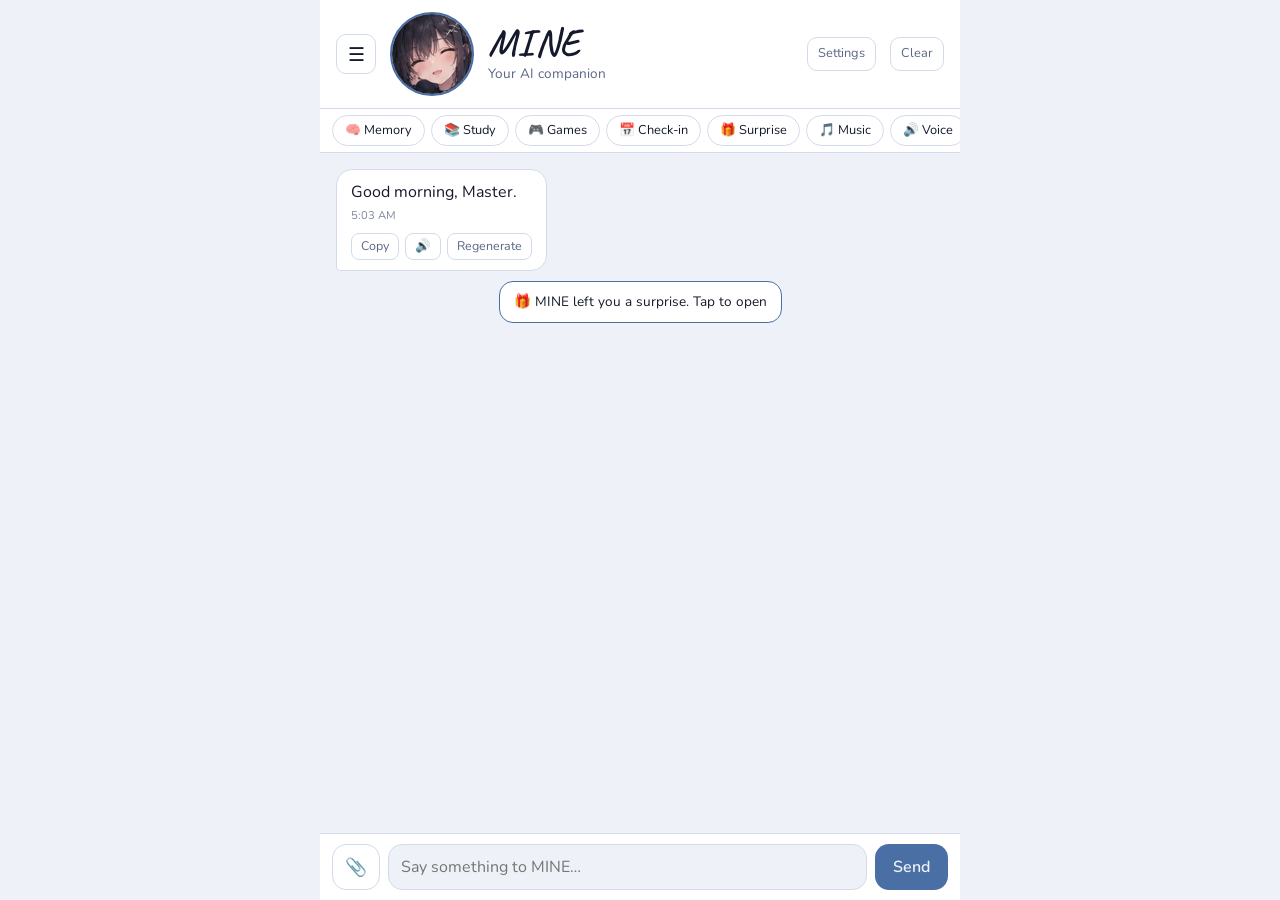
==== commit 4cb3503d: "Add files via upload" ====
--- a/index.html
+++ b/index.html
@@ -20,7 +20,7 @@
 <div><h1>MINE</h1><p id="status">Your AI companion</p></div>
 <button id="gear" type="button">Settings</button><button id="clear" type="button">Clear</button>
 </header>
-<nav id="tb"><button id="mbtn" type="button">🧠 Memory</button><button id="sbtn" type="button">📚 Study</button><button id="gmb" type="button">🎮 Games</button><button id="cbtn" type="button">📅 Check-in</button><button id="sup" type="button">🎁 Surprise</button><button id="ubtn" type="button">🎵 Music</button><button id="wbtn" type="button">📊 Well-being</button></nav>
+<nav id="tb"><button id="mbtn" type="button">🧠 Memory</button><button id="sbtn" type="button">📚 Study</button><button id="gmb" type="button">🎮 Games</button><button id="cbtn" type="button">📅 Check-in</button><button id="sup" type="button">🎁 Surprise</button><button id="ubtn" type="button">🎵 Music</button><button id="vbtn" type="button">🔊 Voice</button><button id="wbtn" type="button">📊 Well-being</button></nav>
 <div id="mb" hidden><span class="eq"><i></i><i></i><i></i><i></i></span><div class="mt"><b id="mtn"></b><small id="mta"></small><div class="bar"><i id="mpg"></i></div></div><button id="mch" type="button" aria-label="Ask MINE">💬</button><button id="mpp" type="button" aria-label="Pause">⏸</button><button id="mnx" type="button" aria-label="Next">⏭</button></div>
 <div id="set" hidden>
 <label>API key (stays on this phone)<input id="k" type="password" autocomplete="off"></label>
@@ -54,6 +54,15 @@
 <div id="ul"></div>
 <div class="ex">MINE can only see music played here, in her own player. A website can’t read what Spotify or YouTube Music is playing.</div>
 </div>
+<div id="vp" hidden>
+<label class="chk"><input id="va" type="checkbox"> Speak her replies automatically</label>
+<label>Voice engine<select id="ve"><option value="phone">Phone voice (free)</option><option value="gem">Gemini voice (better quality, uses your API key)</option></select></label>
+<div id="vph"><label>Phone voice<select id="vpv"></select></label><label>Pitch<input id="vpp" type="range" min="0.5" max="2" step="0.05"></label><label>Speed<input id="vpr" type="range" min="0.6" max="1.6" step="0.05"></label></div>
+<div id="vgm" hidden><label>Gemini voice<select id="vgv"></select></label><label>TTS model name<input id="vgt"></label></div>
+<div class="row"><button id="vt" type="button">▶ Test voice</button><button id="vs" type="button">■ Stop</button></div>
+<div id="vn" class="ex"></div>
+<div class="ex">Tip: tap the 🔊 under any of her messages to hear it.</div>
+</div>
 <div id="log" aria-live="polite"></div>
 <div id="pv" hidden></div>
 <form id="f"><button id="att" type="button" aria-label="Attach image">📎</button><input id="img" type="file" accept="image/*" hidden><textarea id="t" rows="1" placeholder="Say something to MINE…"></textarea><button id="send" type="submit">Send</button></form>
@@ -80,8 +89,9 @@
 <div id="list"></div>
 </aside>
 <script src="faces.js"></script>
-<script src="script.js?v=6"></script>
+<script src="script.js?v=7"></script>
 <script src="extras.js?v=1"></script>
 <script src="games.js?v=1"></script>
+<script src="voice.js?v=1"></script>
 </body>
 </html>
--- a/style.css
+++ b/style.css
@@ -96,3 +96,8 @@
 #gp .pad{aspect-ratio:1;border:0;border-radius:16px;opacity:.55}#gp .zone{width:100%;height:220px;border:0;border-radius:16px;color:#fff;font-size:1.2rem;background:#4a6fa5}
 .kb{display:flex;flex-wrap:wrap;gap:4px}#gp .key{width:34px;height:38px;padding:0;text-transform:uppercase}#gp .big{flex:1;font-size:1.8rem}
 .lsvg{width:100%;max-width:360px}.qq{font-size:1.05rem;white-space:pre-line}
+
+#vp{display:flex;flex-direction:column;gap:10px;padding:12px 16px;border-bottom:1px solid var(--line);background:var(--panel);font-size:.85rem;color:var(--muted);max-height:65vh;overflow-y:auto}#vp[hidden]{display:none}
+#vp label{display:flex;flex-direction:column;gap:4px}#vp label.chk{flex-direction:row}#vp #vph,#vp #vgm{display:flex;flex-direction:column;gap:10px}#vp #vph[hidden],#vp #vgm[hidden]{display:none}
+#vp select,#vp input[type=text],#vp input:not([type]){border:1px solid var(--line);border-radius:10px;padding:8px 10px;font:inherit;background:var(--bg);color:var(--text)}
+#vp button{border:1px solid var(--line);background:none;color:var(--text);border-radius:10px;padding:8px 12px;font:inherit;font-size:.85rem}
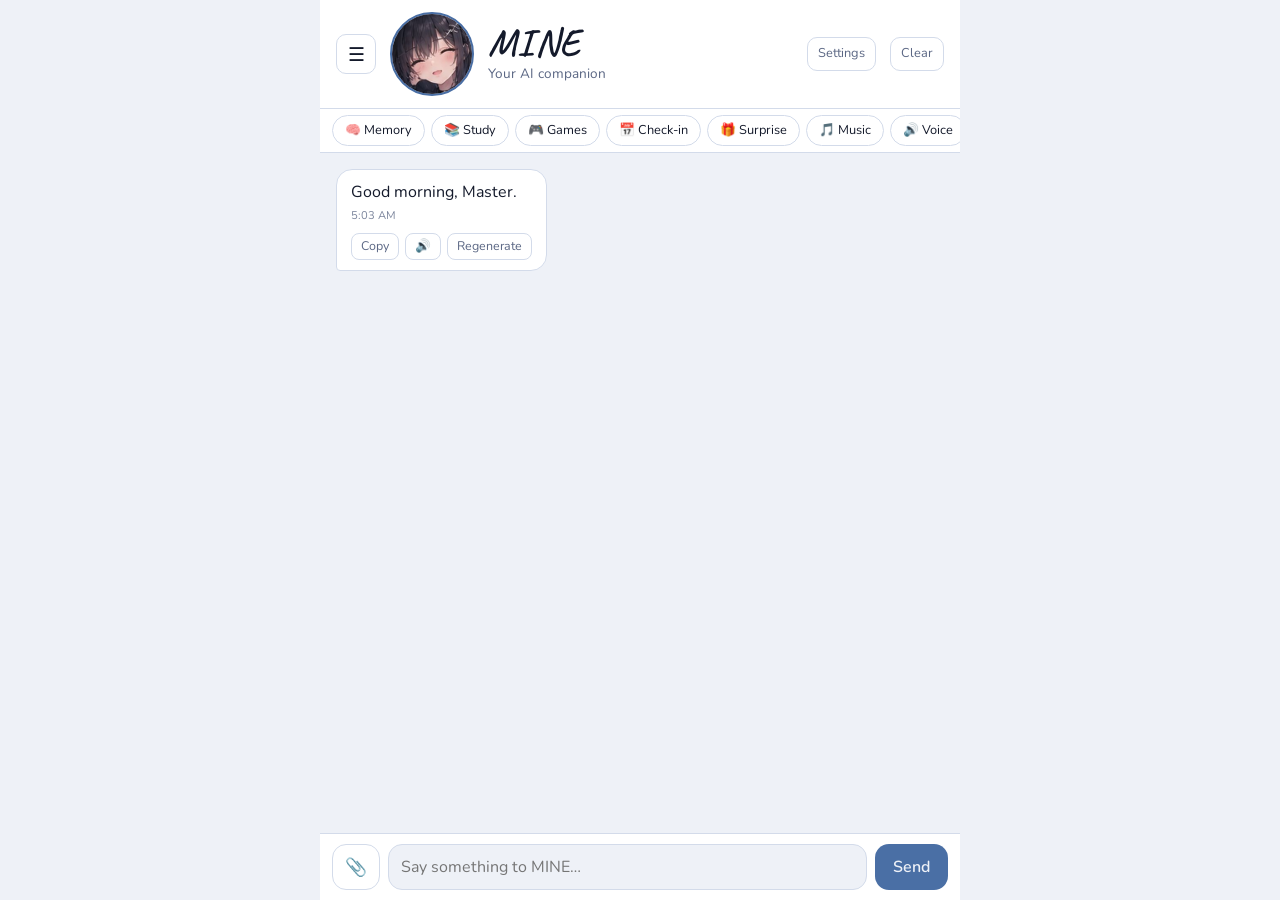
==== commit 37da73c9: "Add files via upload" ====
--- a/index.html
+++ b/index.html
@@ -56,9 +56,17 @@
 </div>
 <div id="vp" hidden>
 <label class="chk"><input id="va" type="checkbox"> Speak her replies automatically</label>
-<label>Voice engine<select id="ve"><option value="phone">Phone voice (free)</option><option value="gem">Gemini voice (better quality, uses your API key)</option></select></label>
+<label>Voice engine<select id="ve"><option value="phone">Phone voice (free)</option><option value="el">ElevenLabs (best, pick any voice from their library)</option><option value="gem">Gemini voice (good, uses your Gemini key)</option></select></label>
 <div id="vph"><label>Phone voice<select id="vpv"></select></label><label>Pitch<input id="vpp" type="range" min="0.5" max="2" step="0.05"></label><label>Speed<input id="vpr" type="range" min="0.6" max="1.6" step="0.05"></label></div>
 <div id="vgm" hidden><label>Gemini voice<select id="vgv"></select></label><label>TTS model name<input id="vgt"></label></div>
+<div id="vel" hidden>
+<div class="ex">1) Make a free account at elevenlabs.io. 2) Open Voices → Voice Library, listen, and tap “Add to My Voices” on ones you like. 3) Settings → API Keys → create a key. 4) Paste it here and tap Load.</div>
+<label>ElevenLabs API key<input id="elk" type="password" autocomplete="off"></label>
+<button id="elb" type="button">Load my voices</button>
+<label>Her voice<select id="evs"></select></label>
+<button id="evp" type="button">▶ Preview this voice</button>
+<label>Quality<select id="evm"><option value="eleven_multilingual_v2">Best quality (uses more credits)</option><option value="eleven_flash_v2_5">Fast and cheaper</option></select></label>
+</div>
 <div class="row"><button id="vt" type="button">▶ Test voice</button><button id="vs" type="button">■ Stop</button></div>
 <div id="vn" class="ex"></div>
 <div class="ex">Tip: tap the 🔊 under any of her messages to hear it.</div>
@@ -92,6 +100,6 @@
 <script src="script.js?v=7"></script>
 <script src="extras.js?v=1"></script>
 <script src="games.js?v=1"></script>
-<script src="voice.js?v=1"></script>
+<script src="voice.js?v=2"></script>
 </body>
 </html>
--- a/style.css
+++ b/style.css
@@ -101,3 +101,4 @@
 #vp label{display:flex;flex-direction:column;gap:4px}#vp label.chk{flex-direction:row}#vp #vph,#vp #vgm{display:flex;flex-direction:column;gap:10px}#vp #vph[hidden],#vp #vgm[hidden]{display:none}
 #vp select,#vp input[type=text],#vp input:not([type]){border:1px solid var(--line);border-radius:10px;padding:8px 10px;font:inherit;background:var(--bg);color:var(--text)}
 #vp button{border:1px solid var(--line);background:none;color:var(--text);border-radius:10px;padding:8px 12px;font:inherit;font-size:.85rem}
+#vp #vel{display:flex;flex-direction:column;gap:10px}#vp #vel[hidden]{display:none}#vp input[type=password]{border:1px solid var(--line);border-radius:10px;padding:8px 10px;font:inherit;background:var(--bg);color:var(--text)}
